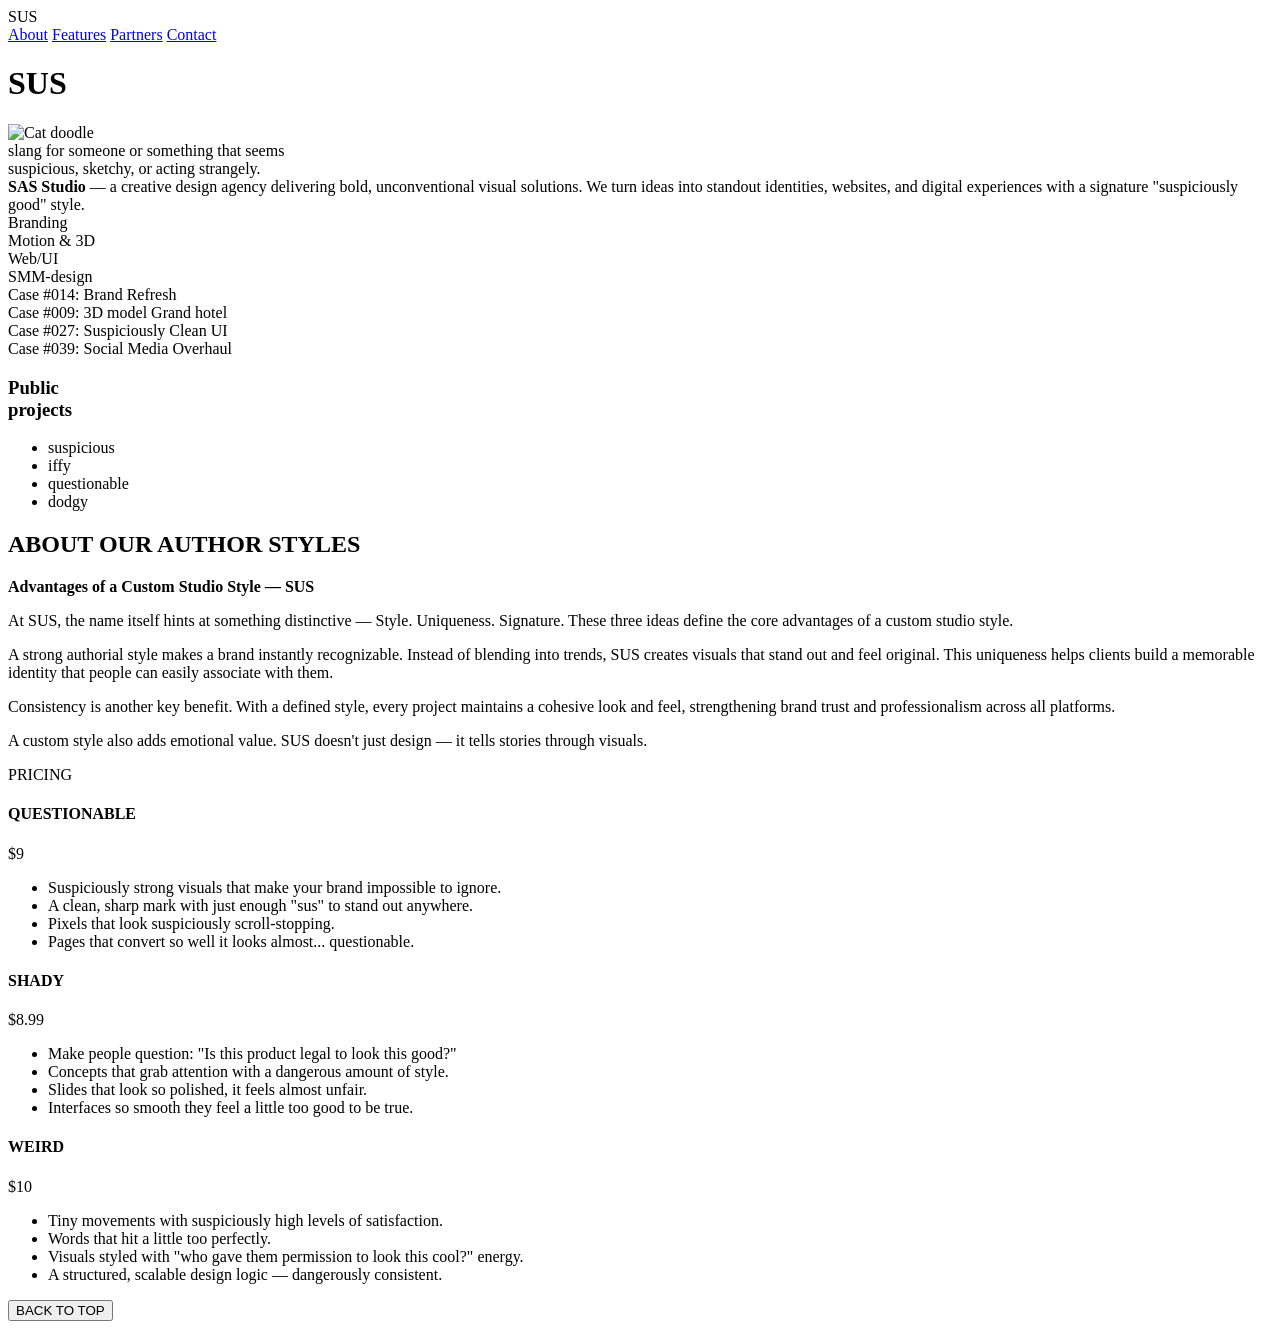
==== index.html @ 7338246d "Add files via upload" ====
<!DOCTYPE html>
<html lang="uk">
<head>
  <meta charset="UTF-8">
  <meta name="viewport" content="width=device-width, initial-scale=1.0">
  <title>SUS Studio</title>
  <link rel="preconnect" href="https://fonts.googleapis.com">
  <link rel="preconnect" href="https://fonts.gstatic.com" crossorigin>
  <link href="https://fonts.googleapis.com/css2?family=Inter:wght@400;500;600;700;800;900&display=swap" rel="stylesheet">
  <link rel="stylesheet" href="css/style.css">
</head>
<body>

  <div class="container">
    
    <nav class="navbar">
      <div class="logo">SUS</div>
      <div class="nav-links">
        <a href="#">About</a>
        <a href="#">Features</a>
        <a href="#">Partners</a>
        <a href="#">Contact</a>
      </div>
    </nav>

    <div class="hero">
      <div class="hero-image-wrapper">
        <h1 class="hero-title">SUS</h1>
        <img src="images/дякую за кіцю.svg" alt="Cat doodle" class="cat-doodle">
      </div>
      <div class="subtitle">slang for someone or something that seems<br>suspicious, sketchy, or acting strangely.</div>
    </div>

    <div class="intro-text">
      <strong>SAS Studio</strong> — a creative design agency delivering bold, unconventional visual solutions. We turn ideas into standout identities, websites, and digital experiences with a signature "suspiciously good" style.
    </div>

    <div class="cases-grid">
      <div class="col">
        <div class="pill">Branding</div>
        <div class="pill">Motion & 3D</div>
        <div class="pill">Web/UI</div>
        <div class="pill">SMM-design</div>
      </div>
      <div class="col">
        <div class="pill">Case #014: Brand Refresh</div>
        <div class="pill">Case #009: 3D model Grand hotel</div>
        <div class="pill">Case #027: Suspiciously Clean UI</div>
        <div class="pill">Case #039: Social Media Overhaul</div>
      </div>
      <div class="col">
        <div class="public-projects">
          <h3>Public<br>projects</h3>
          <ul>
            <li>suspicious</li>
            <li>iffy</li>
            <li>questionable</li>
            <li>dodgy</li>
          </ul>
        </div>
      </div>
    </div>

    <div class="about-section">
      <h2>ABOUT OUR AUTHOR STYLES</h2>
      <p><strong>Advantages of a Custom Studio Style — SUS</strong></p>
      <p>At SUS, the name itself hints at something distinctive — Style. Uniqueness. Signature. These three ideas define the core advantages of a custom studio style.</p>
      <p>A strong authorial style makes a brand instantly recognizable. Instead of blending into trends, SUS creates visuals that stand out and feel original. This uniqueness helps clients build a memorable identity that people can easily associate with them.</p>
      <p>Consistency is another key benefit. With a defined style, every project maintains a cohesive look and feel, strengthening brand trust and professionalism across all platforms.</p>
      <p>A custom style also adds emotional value. SUS doesn't just design — it tells stories through visuals.</p>
    </div>

    <div class="pricing-wrapper">
      <div class="pricing-bg-text">PRICING</div>
      <div class="pricing-cards">
        
        <div class="card">
          <h4>QUESTIONABLE</h4>
          <div class="price">$9</div>
          <ul>
            <li>Suspiciously strong visuals that make your brand impossible to ignore.</li>
            <li>A clean, sharp mark with just enough "sus" to stand out anywhere.</li>
            <li>Pixels that look suspiciously scroll-stopping.</li>
            <li>Pages that convert so well it looks almost... questionable.</li>
          </ul>
        </div>

        <div class="card">
          <h4>SHADY</h4>
          <div class="price">$8.99</div>
          <ul>
            <li>Make people question: "Is this product legal to look this good?"</li>
            <li>Concepts that grab attention with a dangerous amount of style.</li>
            <li>Slides that look so polished, it feels almost unfair.</li>
            <li>Interfaces so smooth they feel a little too good to be true.</li>
          </ul>
        </div>

        <div class="card">
          <h4>WEIRD</h4>
          <div class="price">$10</div>
          <ul>
            <li>Tiny movements with suspiciously high levels of satisfaction.</li>
            <li>Words that hit a little too perfectly.</li>
            <li>Visuals styled with "who gave them permission to look this cool?" energy.</li>
            <li>A structured, scalable design logic — dangerously consistent.</li>
          </ul>
        </div>

      </div>
    </div>

    <div class="footer">
      <button class="back-to-top" id="scrollTopBtn">
        BACK TO TOP
      </button>
    </div>

  </div>

  <script src="js/script.js"></script>
</body>
</html>
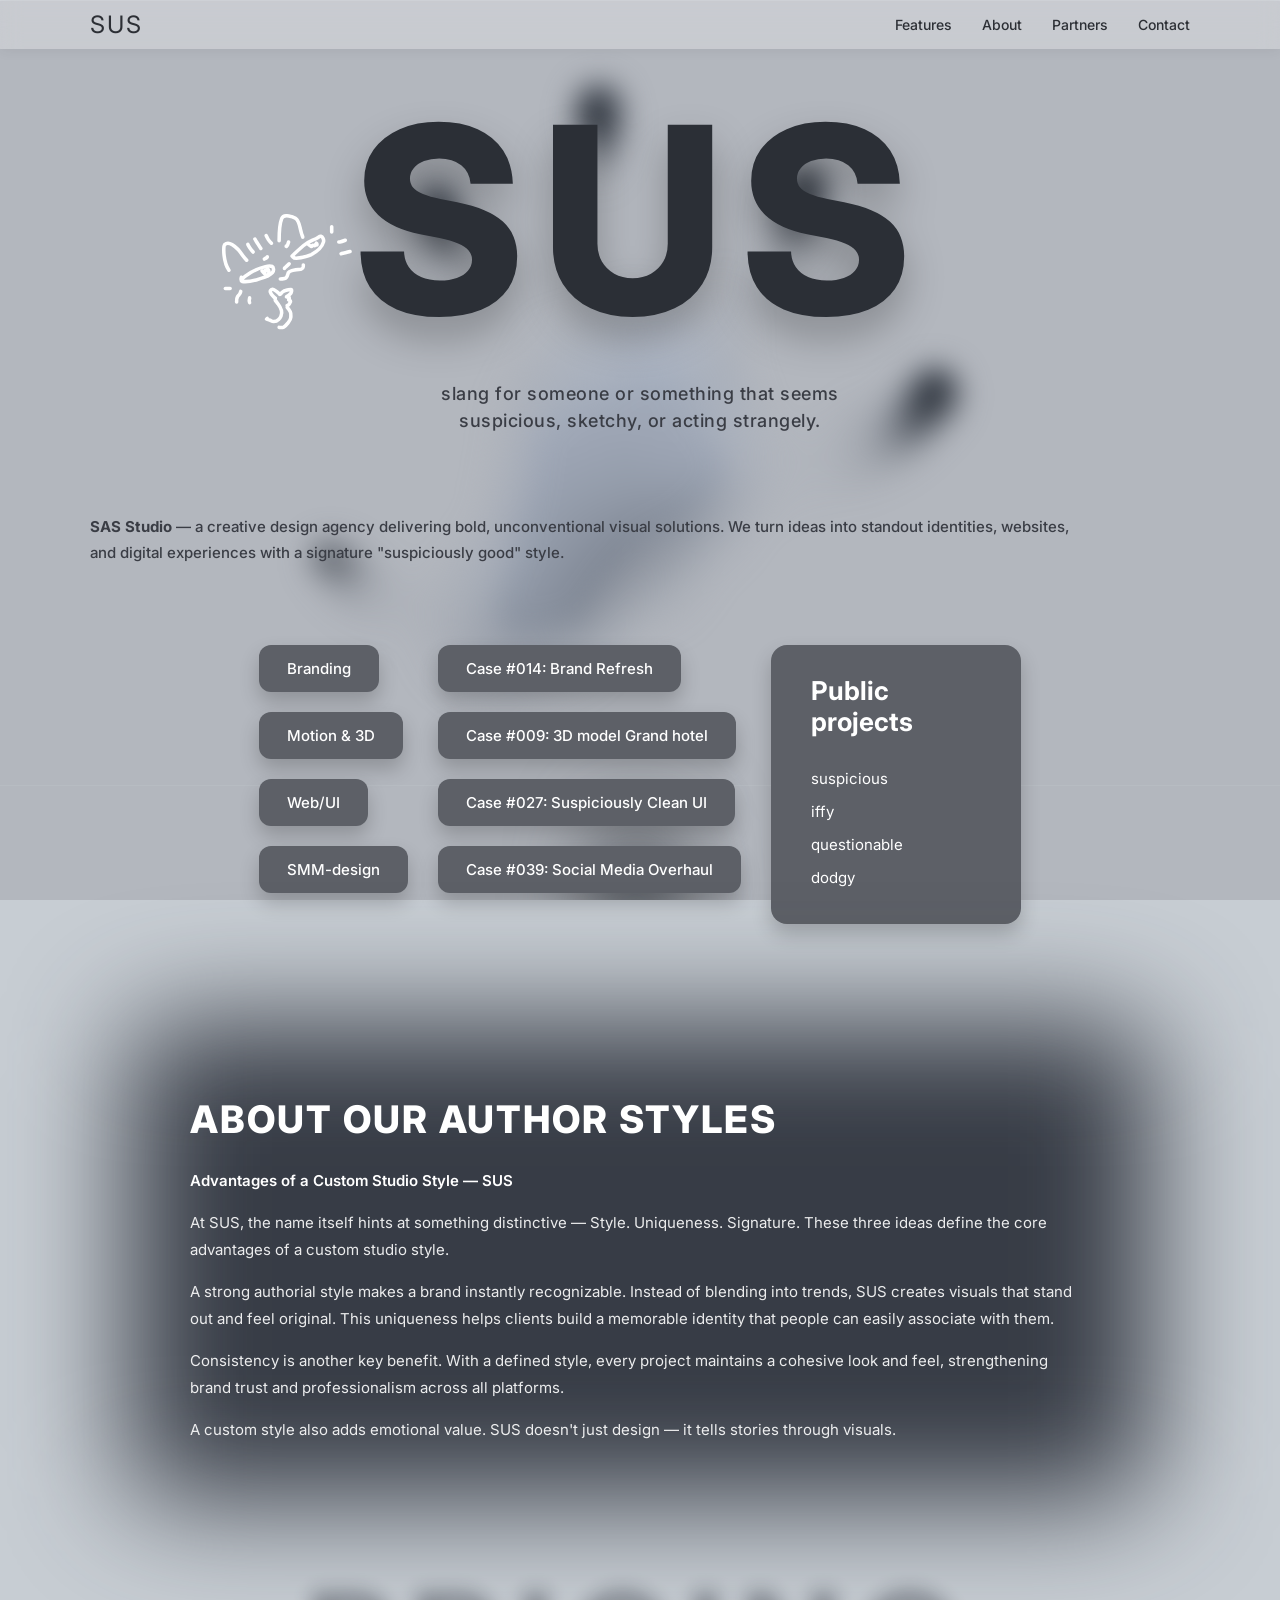
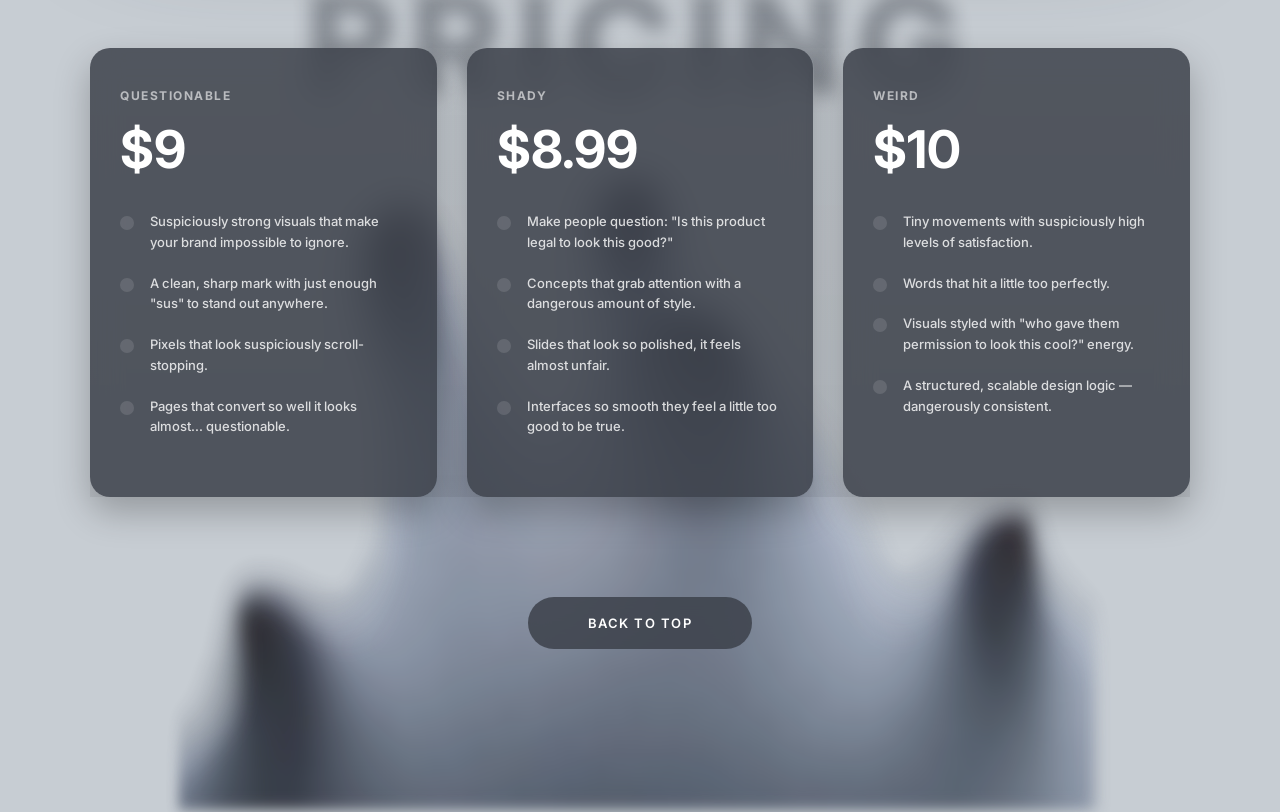
==== commit d16d2f7e: "first commit" ====
--- a/index.html
+++ b/index.html
@@ -1,123 +1,141 @@
-<!DOCTYPE html>
-<html lang="uk">
-<head>
-  <meta charset="UTF-8">
-  <meta name="viewport" content="width=device-width, initial-scale=1.0">
-  <title>SUS Studio</title>
-  <link rel="preconnect" href="https://fonts.googleapis.com">
-  <link rel="preconnect" href="https://fonts.gstatic.com" crossorigin>
-  <link href="https://fonts.googleapis.com/css2?family=Inter:wght@400;500;600;700;800;900&display=swap" rel="stylesheet">
-  <link rel="stylesheet" href="css/style.css">
-</head>
-<body>
-
-  <div class="container">
-    
-    <nav class="navbar">
-      <div class="logo">SUS</div>
-      <div class="nav-links">
-        <a href="#">About</a>
-        <a href="#">Features</a>
-        <a href="#">Partners</a>
-        <a href="#">Contact</a>
-      </div>
-    </nav>
-
-    <div class="hero">
-      <div class="hero-image-wrapper">
-        <h1 class="hero-title">SUS</h1>
-        <img src="images/дякую за кіцю.svg" alt="Cat doodle" class="cat-doodle">
-      </div>
-      <div class="subtitle">slang for someone or something that seems<br>suspicious, sketchy, or acting strangely.</div>
-    </div>
-
-    <div class="intro-text">
-      <strong>SAS Studio</strong> — a creative design agency delivering bold, unconventional visual solutions. We turn ideas into standout identities, websites, and digital experiences with a signature "suspiciously good" style.
-    </div>
-
-    <div class="cases-grid">
-      <div class="col">
-        <div class="pill">Branding</div>
-        <div class="pill">Motion & 3D</div>
-        <div class="pill">Web/UI</div>
-        <div class="pill">SMM-design</div>
-      </div>
-      <div class="col">
-        <div class="pill">Case #014: Brand Refresh</div>
-        <div class="pill">Case #009: 3D model Grand hotel</div>
-        <div class="pill">Case #027: Suspiciously Clean UI</div>
-        <div class="pill">Case #039: Social Media Overhaul</div>
-      </div>
-      <div class="col">
-        <div class="public-projects">
-          <h3>Public<br>projects</h3>
-          <ul>
-            <li>suspicious</li>
-            <li>iffy</li>
-            <li>questionable</li>
-            <li>dodgy</li>
-          </ul>
-        </div>
-      </div>
-    </div>
-
-    <div class="about-section">
-      <h2>ABOUT OUR AUTHOR STYLES</h2>
-      <p><strong>Advantages of a Custom Studio Style — SUS</strong></p>
-      <p>At SUS, the name itself hints at something distinctive — Style. Uniqueness. Signature. These three ideas define the core advantages of a custom studio style.</p>
-      <p>A strong authorial style makes a brand instantly recognizable. Instead of blending into trends, SUS creates visuals that stand out and feel original. This uniqueness helps clients build a memorable identity that people can easily associate with them.</p>
-      <p>Consistency is another key benefit. With a defined style, every project maintains a cohesive look and feel, strengthening brand trust and professionalism across all platforms.</p>
-      <p>A custom style also adds emotional value. SUS doesn't just design — it tells stories through visuals.</p>
-    </div>
-
-    <div class="pricing-wrapper">
-      <div class="pricing-bg-text">PRICING</div>
-      <div class="pricing-cards">
-        
-        <div class="card">
-          <h4>QUESTIONABLE</h4>
-          <div class="price">$9</div>
-          <ul>
-            <li>Suspiciously strong visuals that make your brand impossible to ignore.</li>
-            <li>A clean, sharp mark with just enough "sus" to stand out anywhere.</li>
-            <li>Pixels that look suspiciously scroll-stopping.</li>
-            <li>Pages that convert so well it looks almost... questionable.</li>
-          </ul>
-        </div>
-
-        <div class="card">
-          <h4>SHADY</h4>
-          <div class="price">$8.99</div>
-          <ul>
-            <li>Make people question: "Is this product legal to look this good?"</li>
-            <li>Concepts that grab attention with a dangerous amount of style.</li>
-            <li>Slides that look so polished, it feels almost unfair.</li>
-            <li>Interfaces so smooth they feel a little too good to be true.</li>
-          </ul>
-        </div>
-
-        <div class="card">
-          <h4>WEIRD</h4>
-          <div class="price">$10</div>
-          <ul>
-            <li>Tiny movements with suspiciously high levels of satisfaction.</li>
-            <li>Words that hit a little too perfectly.</li>
-            <li>Visuals styled with "who gave them permission to look this cool?" energy.</li>
-            <li>A structured, scalable design logic — dangerously consistent.</li>
-          </ul>
-        </div>
-
-      </div>
-    </div>
-
-    <div class="footer">
-      <button class="back-to-top" id="scrollTopBtn">
-        BACK TO TOP
-      </button>
-    </div>
-
-  </div>
-
-  <script src="js/script.js"></script>
-</body>
-</html>
+<!DOCTYPE html>
+<html lang="uk">
+
+<head>
+  <meta charset="UTF-8">
+  <meta name="viewport" content="width=device-width, initial-scale=1.0">
+  <title>SUS Studio</title>
+  <link rel="preconnect" href="https://fonts.googleapis.com">
+  <link rel="preconnect" href="https://fonts.gstatic.com" crossorigin>
+  <link href="https://fonts.googleapis.com/css2?family=Inter:wght@400;500;600;700;800;900&display=swap"
+    rel="stylesheet">
+  <link rel="stylesheet" href="css/style.css">
+  <link rel="stylesheet" href="css/nav.css">
+  <link rel="stylesheet" href="css/hero.css">
+  <link rel="stylesheet" href="css/about.css">
+  <link rel="stylesheet" href="css/layout.css">
+  <link rel="stylesheet" href="css/price.css">
+</head>
+
+<body>
+
+
+  <nav class="navbar">
+    <div class="nav-inner">
+      <div class="logo">SUS</div>
+      <div class="nav-links">
+
+        <a href="#features">Features</a>
+        <a href="#about">About</a>
+        <a href="#partners">Partners</a>
+        <a href="#contact">Contact</a>
+      </div>
+    </div>
+  </nav>
+
+  <div class="container" id="top">
+
+    <div class="hero">
+      <div class="hero-image-wrapper">
+        <h1 class="hero-title">SUS</h1>
+        <img src="images/thank u for kitty.svg" alt="Cat doodle" class="cat-doodle">
+      </div>
+      <div class="subtitle">slang for someone or something that seems<br>suspicious, sketchy, or acting strangely.</div>
+    </div>
+
+    <div class="intro-text">
+      <strong>SAS Studio</strong> — a creative design agency delivering bold, unconventional visual solutions. We turn
+      ideas into standout identities, websites, and digital experiences with a signature "suspiciously good" style.
+    </div>
+
+    <div class="cases-grid" id="features">
+      <div class="col">
+        <div class="pill">Branding</div>
+        <div class="pill">Motion & 3D</div>
+        <div class="pill">Web/UI</div>
+        <div class="pill">SMM-design</div>
+      </div>
+      <div class="col">
+        <div class="pill">Case #014: Brand Refresh</div>
+        <div class="pill">Case #009: 3D model Grand hotel</div>
+        <div class="pill">Case #027: Suspiciously Clean UI</div>
+        <div class="pill">Case #039: Social Media Overhaul</div>
+      </div>
+      <div class="col">
+        <div class="public-projects">
+          <h3>Public<br>projects</h3>
+          <ul>
+            <li>suspicious</li>
+            <li>iffy</li>
+            <li>questionable</li>
+            <li>dodgy</li>
+          </ul>
+        </div>
+      </div>
+    </div>
+
+    <div class="about-section" id="about">
+      <h2>ABOUT OUR AUTHOR STYLES</h2>
+      <p><strong>Advantages of a Custom Studio Style — SUS</strong></p>
+      <p>At SUS, the name itself hints at something distinctive — Style. Uniqueness. Signature. These three ideas define
+        the core advantages of a custom studio style.</p>
+      <p>A strong authorial style makes a brand instantly recognizable. Instead of blending into trends, SUS creates
+        visuals that stand out and feel original. This uniqueness helps clients build a memorable identity that people
+        can easily associate with them.</p>
+      <p>Consistency is another key benefit. With a defined style, every project maintains a cohesive look and feel,
+        strengthening brand trust and professionalism across all platforms.</p>
+      <p>A custom style also adds emotional value. SUS doesn't just design — it tells stories through visuals.</p>
+    </div>
+
+    <div class="pricing-wrapper" id="partners">
+      <div class="pricing-bg-text">PRICING</div>
+      <div class="pricing-cards">
+
+        <div class="card">
+          <h4>QUESTIONABLE</h4>
+          <div class="price">$9</div>
+          <ul>
+            <li>Suspiciously strong visuals that make your brand impossible to ignore.</li>
+            <li>A clean, sharp mark with just enough "sus" to stand out anywhere.</li>
+            <li>Pixels that look suspiciously scroll-stopping.</li>
+            <li>Pages that convert so well it looks almost... questionable.</li>
+          </ul>
+        </div>
+
+        <div class="card">
+          <h4>SHADY</h4>
+          <div class="price">$8.99</div>
+          <ul>
+            <li>Make people question: "Is this product legal to look this good?"</li>
+            <li>Concepts that grab attention with a dangerous amount of style.</li>
+            <li>Slides that look so polished, it feels almost unfair.</li>
+            <li>Interfaces so smooth they feel a little too good to be true.</li>
+          </ul>
+        </div>
+
+        <div class="card">
+          <h4>WEIRD</h4>
+          <div class="price">$10</div>
+          <ul>
+            <li>Tiny movements with suspiciously high levels of satisfaction.</li>
+            <li>Words that hit a little too perfectly.</li>
+            <li>Visuals styled with "who gave them permission to look this cool?" energy.</li>
+            <li>A structured, scalable design logic — dangerously consistent.</li>
+          </ul>
+        </div>
+
+      </div>
+    </div>
+
+    <div class="footer" id="contact">
+      <a class="back-to-top" id="scrollTopBtn" href="#top" role="button" aria-label="Back to top">
+        BACK TO TOP
+      </a>
+    </div>
+
+  </div>
+
+
+</body>
+
+</html>
--- a/css/style.css
+++ b/css/style.css
@@ -0,0 +1,152 @@
+:root {
+  --dark-text: #1e232d;
+  --white: #ffffff;
+  --glass-dark-bg: rgba(20, 24, 30, 0.45);
+}
+
+body {
+  margin: 0;
+  padding: 0;
+  font-family: 'Inter', sans-serif;
+  color: var(--dark-text);
+  background-color: #c7cdd3;
+  background-image: url('../images/background.svg');
+  background-size: cover;
+  background-position: center top;
+  background-attachment: fixed;
+}
+
+.container {
+  max-width: 1100px;
+  margin: 0 auto;
+  padding: 0 20px 80px 20px;
+}
+
+
+/* Grid Section */
+.cases-grid {
+  display: flex;
+  justify-content: center;
+  gap: 30px;
+  margin-bottom: 100px;
+}
+
+.col {
+  display: flex;
+  flex-direction: column;
+  gap: 20px;
+  align-items: flex-start;
+}
+
+.pill {
+  background: #5d6067;
+
+  color: var(--white);
+  padding: 14px 28px;
+  border-radius: 12px;
+  font-size: 15px;
+  font-weight: 500;
+  text-align: left;
+  box-shadow: 0 10px 20px rgba(0, 0, 0, 0.2);
+  cursor: pointer;
+  transition: transform 0.2s ease, background 0.3s ease;
+  white-space: nowrap;
+}
+
+.pill:hover {
+  transform: translateY(-3px);
+  background: #4a4d54;
+}
+
+.public-projects {
+  background: #5d6067;
+  color: var(--white);
+  border-radius: 16px;
+  padding: 30px 40px;
+  box-shadow: 0 10px 20px rgba(0, 0, 0, 0.2);
+  height: 100%;
+  box-sizing: border-box;
+  display: flex;
+  flex-direction: column;
+  min-width: 250px;
+}
+
+.public-projects h3 {
+  margin: 0 0 25px 0;
+  font-size: 26px;
+  font-weight: 700;
+  line-height: 1.2;
+}
+
+.public-projects ul {
+  list-style: none;
+  padding: 0;
+  margin: 0;
+  font-size: 15px;
+  line-height: 2.2;
+  font-weight: 400;
+}
+
+
+
+/* Footer */
+.footer {
+  margin-top: 100px;
+  text-align: center;
+}
+
+.back-to-top {
+  display: inline-block;
+  text-decoration: none;
+  background: var(--glass-dark-bg);
+  backdrop-filter: blur(10px);
+  -webkit-backdrop-filter: blur(10px);
+  color: var(--white);
+  border: none;
+  padding: 18px 60px;
+  border-radius: 40px;
+  font-size: 13px;
+  font-weight: 600;
+  cursor: pointer;
+  text-transform: uppercase;
+  letter-spacing: 1.5px;
+  transition: background 0.3s ease, transform 0.2s ease;
+}
+
+.back-to-top:hover {
+  background: rgba(80, 85, 95, 0.9);
+  transform: scale(1.05);
+}
+
+
+.back-to-top:focus-visible {
+  outline: 3px solid rgba(255, 255, 255, 0.18);
+  outline-offset: 4px;
+  border-radius: 40px;
+}
+
+@media (max-width: 900px) {
+  .hero-title {
+    font-size: 120px;
+  }
+
+  .cat-doodle {
+    left: -60px;
+    width: 80px;
+  }
+
+  .cases-grid {
+    flex-direction: column;
+    align-items: center;
+    gap: 18px;
+  }
+
+  .pricing-cards {
+    flex-direction: column;
+  }
+
+  .pricing-bg-text {
+    font-size: 80px;
+    top: -50px;
+  }
+}
--- a/css/nav.css
+++ b/css/nav.css
@@ -0,0 +1,79 @@
+html {
+    scroll-behavior: smooth;
+}
+
+/* Navbar */
+.navbar {
+
+    position: sticky;
+    top: 0;
+    left: 0;
+    right: 0;
+    width: 100%;
+    z-index: 1000;
+
+    display: block;
+    margin: 0;
+    padding: 10px 0;
+
+
+    background: rgba(255, 255, 255, 0.28);
+    backdrop-filter: blur(10px);
+    -webkit-backdrop-filter: blur(10px);
+
+    border-radius: 0;
+    box-shadow: 0 2px 12px rgba(10, 10, 12, 0.06);
+    transition: background 0.2s ease, box-shadow 0.2s ease;
+}
+
+.nav-inner {
+    max-width: 1100px;
+    margin: 0 auto;
+    padding: 0 20px;
+    display: flex;
+    justify-content: space-between;
+    align-items: center;
+}
+
+.logo {
+    font-size: 24px;
+    font-weight: 400;
+    letter-spacing: 2px;
+}
+
+.nav-links {
+    display: flex;
+    gap: 30px;
+}
+
+.nav-links a {
+    text-decoration: none;
+    color: var(--dark-text);
+    font-size: 14px;
+    font-weight: 500;
+    transition: opacity 0.3s;
+    cursor: pointer;
+}
+
+.nav-links a:hover {
+    opacity: 0.6;
+}
+
+.nav-links a:focus-visible {
+    outline: 3px solid rgba(30, 35, 45, 0.12);
+    outline-offset: 4px;
+    border-radius: 4px;
+}
+
+
+#features {
+    scroll-margin-top: 140px;
+
+}
+
+#about,
+#partners,
+#contact {
+    scroll-margin-top: 96px;
+    
+}
--- a/css/hero.css
+++ b/css/hero.css
@@ -0,0 +1,60 @@
+/* Hero Section */
+.hero {
+  position: relative;
+  text-align: center;
+  margin-top: 60px; 
+  margin-bottom: 80px;
+  display: flex;
+  flex-direction: column;
+  align-items: center;
+}
+
+.hero-image-wrapper {
+  position: relative;
+  display: inline-block;
+}
+
+/* стилі для тексту SUS */
+.hero-title {
+  font-family: 'Inter', sans-serif;
+  font-size: 260px;
+  font-weight: 800;
+  color: #2b2f36;
+  margin: 0;
+  line-height: 0.85;
+  letter-spacing: 15px; 
+  text-shadow: 0px 20px 40px rgba(0, 0, 0, 0.25);
+  position: relative;
+  z-index: 2;
+}
+
+.cat-doodle {
+  position: absolute;
+  left: -130px; 
+  bottom: 0px; 
+  top: auto;
+  transform: none;
+  width: 130px;
+  pointer-events: none;
+  z-index: 3;
+}
+
+.subtitle {
+  margin-top: 50px;
+  font-size: 18px; 
+  font-weight: 500;
+  letter-spacing: 0.5px;
+  color: #3a3d45;
+  line-height: 1.5;
+}
+
+/* Intro Text */
+.intro-text {
+  font-size: 15px;
+  line-height: 1.7;
+  font-weight: 500;
+  margin-bottom: 80px;
+  max-width: 1000px; 
+  text-align: left; 
+  color: #3a3d45;
+}
--- a/css/about.css
+++ b/css/about.css
@@ -0,0 +1,47 @@
+/* About Section */
+.about-section {
+  color: var(--white);
+  margin: 0 auto 120px auto;
+  position: relative;
+  max-width: 900px;
+  text-align: left; 
+  padding: 40px 60px; 
+  z-index: 10;
+}
+
+
+.about-section::before {
+  content: '';
+  position: absolute;
+  top: 0;
+  left: 0;
+  width: 100%;
+  height: 100%;
+  background: rgba(30, 35, 45, 0.85); /* Темна основа */
+  filter: blur(60px); /* Сильне розмиття країв */
+  z-index: -1;
+  border-radius: 30px;
+}
+
+.about-section h2 {
+  font-size: 38px;
+  font-weight: 800;
+  letter-spacing: 2px;
+  margin-bottom: 25px;
+  text-transform: uppercase;
+  text-shadow: none; 
+}
+
+.about-section p {
+  font-size: 15px;
+  line-height: 1.8;
+  margin-bottom: 15px;
+  font-weight: 400; 
+  text-shadow: none; 
+  color: rgba(255, 255, 255, 0.9); 
+}
+
+.about-section p strong {
+  font-weight: 600;
+  color: var(--white);
+}
--- a/css/layout.css
+++ b/css/layout.css
@@ -0,0 +1,6 @@
+:root {
+  --dark-text: #2c2f35;
+  --glass-bg: rgba(85, 90, 100, 0.75);
+  --glass-dark-bg: rgba(60, 65, 75, 0.85);
+  --white: #ffffff;
+}
--- a/css/price.css
+++ b/css/price.css
@@ -0,0 +1,135 @@
+/* Pricing Section */
+.pricing-wrapper {
+  position: relative;
+  margin-top: 150px;
+  overflow: visible; 
+}
+
+
+.pricing-wrapper::before {
+  content: "";
+  position: absolute;
+  left: 50%;
+  bottom: -35vh;                 
+  transform: translateX(-50%);
+  width: 120%;                   
+  height: 80vh;                 
+  background-image: url('../images/img3.png');
+  background-repeat: no-repeat;
+  background-position: center bottom;
+  background-size: 70% auto;     
+  opacity: 0.94;                 
+  filter: blur(6px) saturate(1.05);
+  z-index: 0;                    
+  pointer-events: none;
+  will-change: transform, filter;
+}
+
+
+.pricing-wrapper::after {
+  content: "";
+  position: absolute;
+  inset: 0;
+  background: linear-gradient(180deg, rgba(255,255,255,0.02), rgba(8,10,12,0.06));
+  z-index: 2;
+  pointer-events: none;
+}
+
+
+.pricing-bg-text {
+  z-index: 3;
+}
+
+.pricing-cards {
+  z-index: 10;
+}
+
+
+@media (max-width: 900px) {
+  .pricing-wrapper::before {
+    bottom: -25vh;
+    height: 50vh;
+    background-size: 100% auto;
+    opacity: 0.85;
+    filter: blur(8px) saturate(1.02);
+  }
+}
+
+.pricing-bg-text {
+  position: absolute;
+  top: -90px;
+  left: 0;
+  width: 100%;
+  text-align: center;
+  font-size: 140px;
+  font-weight: 800;
+  color: rgba(30, 35, 45, 0.4);
+  letter-spacing: 15px;
+  filter: blur(10px);
+  z-index: 1;
+  pointer-events: none;
+}
+
+.pricing-cards {
+  display: flex;
+  gap: 30px;
+  position: relative;
+  z-index: 10;
+}
+
+.card {
+  flex: 1;
+  background: var(--glass-dark-bg);
+  backdrop-filter: blur(15px);
+  -webkit-backdrop-filter: blur(15px);
+  border-radius: 20px;
+  padding: 40px 30px;
+  color: var(--white);
+  box-shadow: 0 15px 35px rgba(0, 0, 0, 0.25);
+  transition: transform 0.3s ease;
+}
+
+.card:hover {
+  transform: translateY(-10px);
+}
+
+.card h4 {
+  font-size: 12px;
+  text-transform: uppercase;
+  letter-spacing: 1.5px;
+  margin: 0 0 15px 0;
+  opacity: 0.6;
+}
+
+.card .price {
+  font-size: 52px;
+  font-weight: 700;
+  margin: 0 0 30px 0;
+}
+
+.card ul {
+  list-style: none;
+  padding: 0;
+  margin: 0;
+}
+
+.card li {
+  font-size: 13px;
+  line-height: 1.6;
+  margin-bottom: 20px;
+  position: relative;
+  padding-left: 30px;
+  opacity: 0.8;
+  font-weight: 500;
+}
+
+.card li::before {
+  content: '';
+  position: absolute;
+  left: 0;
+  top: 5px;
+  width: 14px;
+  height: 14px;
+  background: rgba(255, 255, 255, 0.15);
+  border-radius: 50%;
+}
